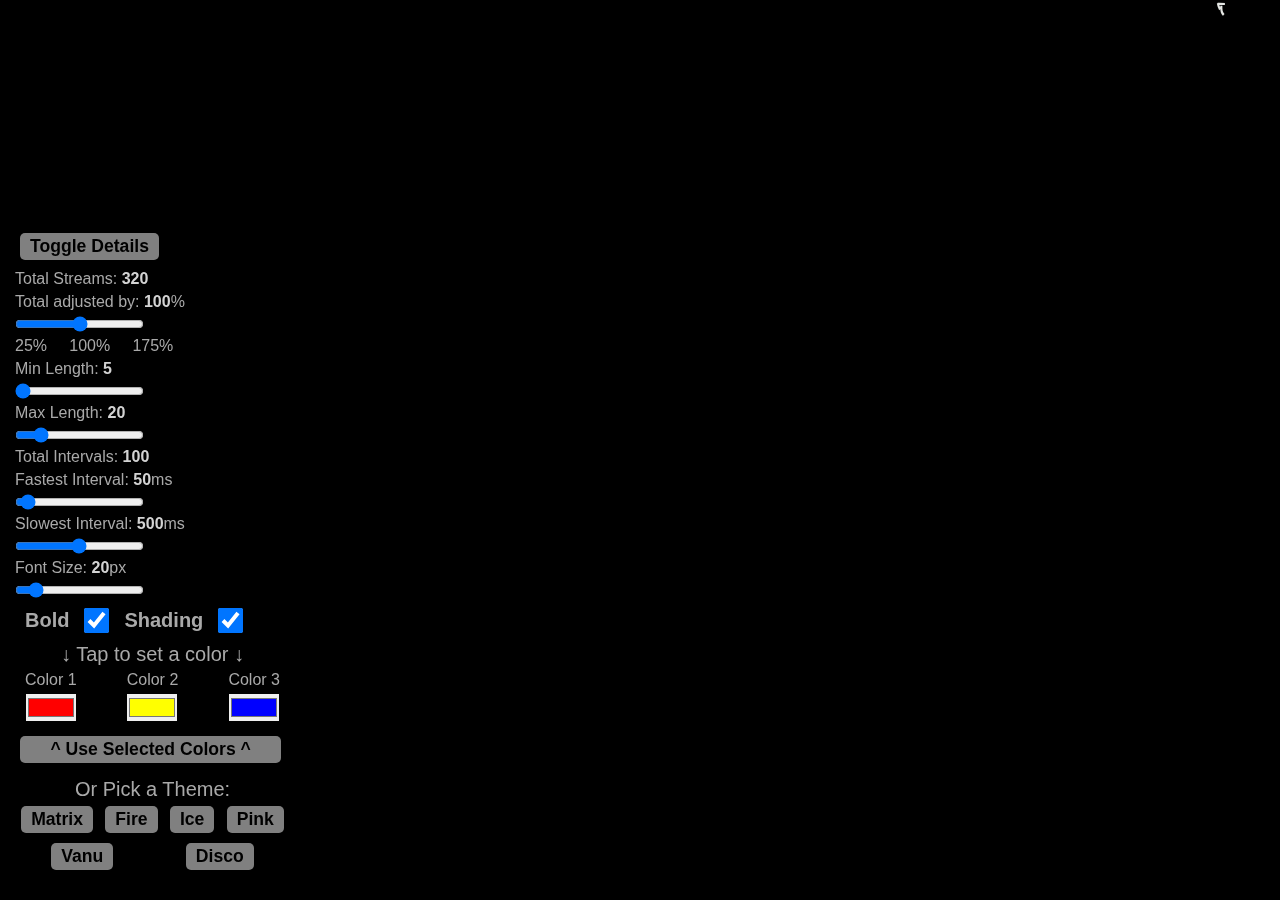
==== index.html @ be11be04 "adjust spacing around color selectors" ====
<!DOCTYPE html>
<html lang="en">
  <head>
    <meta charset="UTF-8" />
    <meta http-equiv="X-UA-Compatible" content="IE=edge" />
    <meta name="viewport" content="width=device-width, initial-scale=1.0" />
    <link rel="shortcut icon" href="favicon.ico" type="image/x-icon" />
    <title>Digital Rain...</title>
    <link rel="preconnect" href="https://fonts.googleapis.com" />
    <link rel="preconnect" href="https://fonts.gstatic.com" crossorigin />
    <link
      href="https://fonts.googleapis.com/css2?family=Cutive+Mono&display=swap"
      rel="stylesheet"
    />
    <style>
      * {
        margin: 0;
        padding: 0;
        box-sizing: border-box;
        color: darkgray;
      }

      body {
        background-color: black;
      }

      #canvas,
      #canvas2 {
        display: block;
        max-width: 100%;
      }

      #details {
        max-height: 100%;
        overflow-y: auto;
        padding-top: 20px;
        max-width: 275px;
        color: white;
        z-index: 100;
        margin: 15px;
        font-family: sans-serif;
        position: fixed;
        bottom: 0;
        -webkit-box-shadow: 0px 0px 25px 10px rgba(0, 0, 0, 0.75);
        box-shadow: 0px 0px 25px 10px rgba(0, 0, 0, 0.75);
        background-color: rgba(0, 0, 0, 0.75);
      }

      #debug * span {
        font-weight: bold;
        color: lightgray;
      }
      #debug > * {
        display: block;
        margin: 5px 0;
      }

      #profiles div {
        display: flex;
        flex-wrap: wrap;
        justify-content: space-around;
        margin: 10px 0;
      }

      #color-selectors {
        display: flex;
        justify-content: space-between;
        margin: 5px 10px;
      }
      .color-input-div {
        display: flex;
        flex-direction: column;
        align-items: center;
      }
      .color-input-div > input {
        margin: 5px 0;
        border: none;
      }

      .big-gray-btn {
        margin: 5px;
        padding: 3px 10px;
        font-size: 1.1em;
        font-weight: bold;
        color: black;
        background-color: gray;
        border-radius: 5px;
        border: none;
      }

      .d-none {
        display: none !important;
      }

      .fade-button {
        background-color: rgba(100, 100, 100, 0.5) !important;
      }
    </style>
  </head>

  <body>
    <canvas id="canvas"></canvas>
    <canvas
      id="canvas2"
      style="position: absolute; top: 0; left: 0; z-index: 10"
    ></canvas>

    <div id="details">
      <button
        id="toggle-details-btn"
        class="big-gray-btn"
        onclick="toggleDetailsDiv()"
      >
        Toggle Details
      </button>

      <div id="debug">
        <p>Total Streams: <span id="active-streams"></span></p>
        <label for="adjust-total-streams">
          Total adjusted by: <span id="adjust-total"></span>%
        </label>
        <input
          id="adjust-total-streams"
          name="adjust-total-streams"
          autocomplete="off"
          type="range"
          min="0.025"
          max="0.175"
          step="0.001"
          value="0.1"
        />
        <p>25% &nbsp;&nbsp;&nbsp; 100% &nbsp;&nbsp;&nbsp; 175%</p>
        <label for="set-min-length">
          Min Length: <span id="min-length"></span>
        </label>
        <input
          id="set-min-length"
          name="set-min-length"
          autocomplete="off"
          type="range"
          min="5"
          max="100"
          value="5"
        />
        <label for="set-max-length">
          Max Length: <span id="max-length"></span>
        </label>
        <input
          id="set-max-length"
          name="set-max-length"
          autocomplete="off"
          type="range"
          min="5"
          max="100"
          value="20"
        />
        <p>Total Intervals: <span id="num-intervals"></span></p>
        <label for="set-fastest-interval">
          Fastest Interval: <span id="fastest-interval"></span>ms
        </label>
        <input
          id="set-fastest-interval"
          name="set-fastest-interval"
          autocomplete="off"
          type="range"
          min="10"
          max="1000"
          value="50"
        />
        <label for="set-slowest-interval">
          Slowest Interval: <span id="slowest-interval"></span>ms
        </label>
        <input
          id="set-slowest-interval"
          name="set-slowest-interval"
          autocomplete="off"
          type="range"
          min="10"
          max="1000"
          value="500"
        />
        <label for="set-font-size">
          Font Size: <span id="font-size"></span>px
        </label>
        <input
          id="set-font-size"
          name="set-font-size"
          autocomplete="off"
          type="range"
          min="10"
          max="100"
          value="20"
          oninput="getFontSizeFromSlider()"
        />
      </div>

      <div id="change-stream-properties">
        <div style="display: flex; align-items: center; margin: 10px">
          <label
            style="font-weight: bold; margin-right: 15px; font-size: 20px"
            for="bold-checkbox"
            >Bold</label
          >
          <input
            style="width: 25px; height: 25px"
            type="checkbox"
            id="bold-checkbox"
            name="bold"
            checked
            autocomplete="off"
          />

          <label
            style="font-weight: bold; margin: 0 15px; font-size: 20px"
            for="shading-checkbox"
            >Shading</label
          >
          <input
            style="width: 25px; height: 25px"
            type="checkbox"
            id="shading-checkbox"
            name="shading"
            checked
            autocomplete="off"
          />
        </div>

        <p style="text-align: center; margin-bottom: 5px; font-size: 20px">
          &darr; Tap to set a color &darr;
        </p>
        <div id="color-selectors">
          <div class="color-input-div">
            <label for="color1">Color 1</label>
            <input
              type="color"
              name="color1"
              id="color1"
              autocomplete="off"
              value="#ff0000"
              onchange="changeStreamColors(this.value, null, null)"
            />
          </div>

          <div class="color-input-div">
            <label for="color2">Color 2</label>
            <input
              type="color"
              name="color2"
              id="color2"
              autocomplete="off"
              value="#ffff00"
              onchange="changeStreamColors(null, this.value, null)"
            />
          </div>

          <div class="color-input-div">
            <label for="color3">Color 3</label>
            <input
              type="color"
              name="color3"
              id="color3"
              autocomplete="off"
              value="#0000ff"
              onchange="changeStreamColors(null, null, this.value)"
            />
          </div>
        </div>
        <!-- END #color-selectors -->
        <button
          id="use-these-colors"
          onclick="useTheseColors()"
          style="width: 95%"
          class="big-gray-btn"
        >
          ^ Use Selected Colors ^
        </button>
      </div>
      <!-- END #change-stream-properties -->

      <div id="profiles">
        <p style="text-align: center; font-size: 20px; margin: 10px 0 -10px 0">
          Or Pick a Theme:
        </p>
        <div>
          <button class="big-gray-btn" onclick="setTheme('matrix')">
            Matrix
          </button>
          <button class="big-gray-btn" onclick="setTheme('fire')">Fire</button>
          <button class="big-gray-btn" onclick="setTheme('ice')">Ice</button>
          <button class="big-gray-btn" onclick="setTheme('pink')">Pink</button>
          <button class="big-gray-btn" onclick="setTheme('vanu')">Vanu</button>
          <button class="big-gray-btn" onclick="discoMode()">Disco</button>
        </div>
      </div>
    </div>

    <script src="./script.js" type="text/javascript"></script>
  </body>
</html>
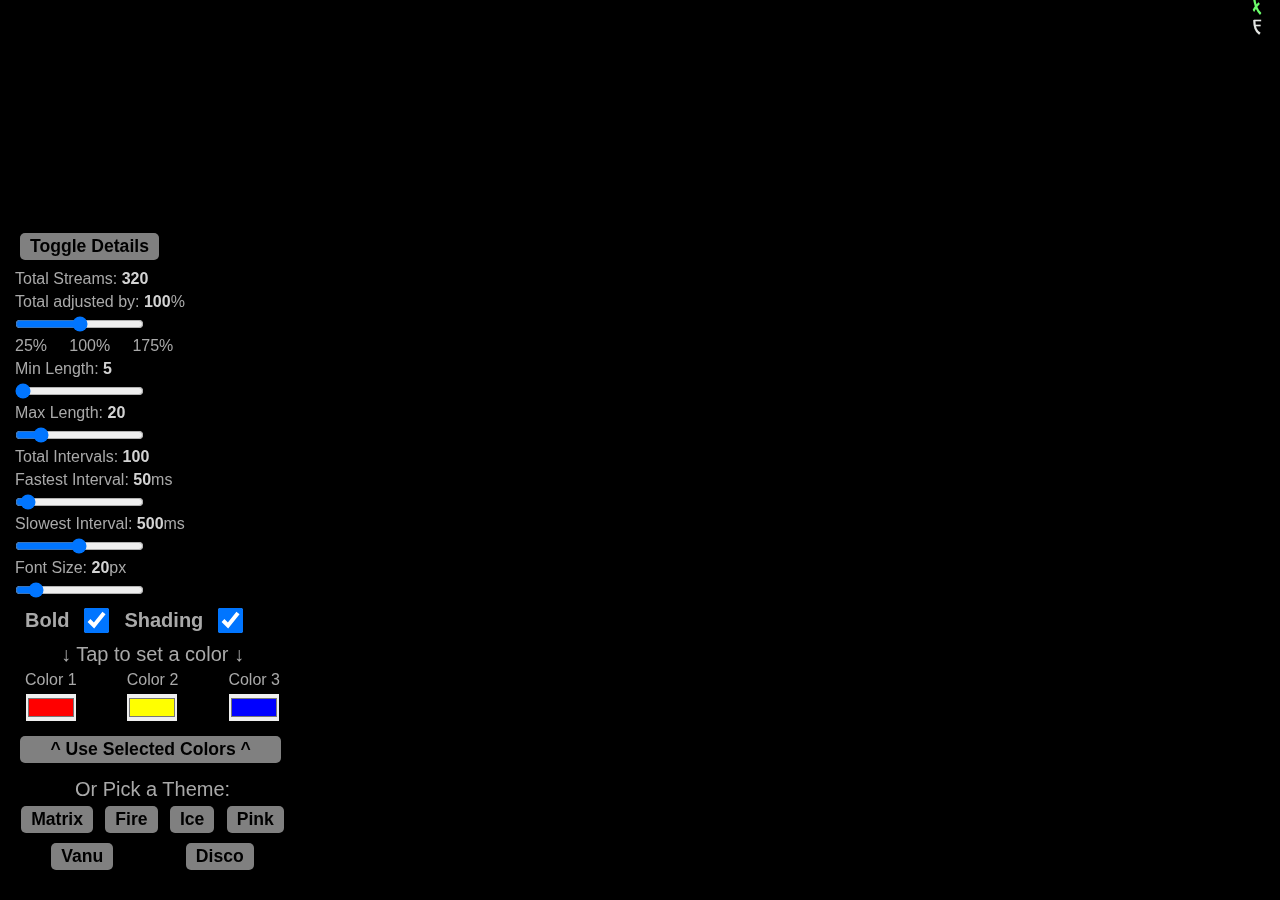
==== commit 81b84526: "hid overflow on body" ====
--- a/index.html
+++ b/index.html
@@ -22,6 +22,7 @@
 
       body {
         background-color: black;
+        overflow: hidden;
       }
 
       #canvas,
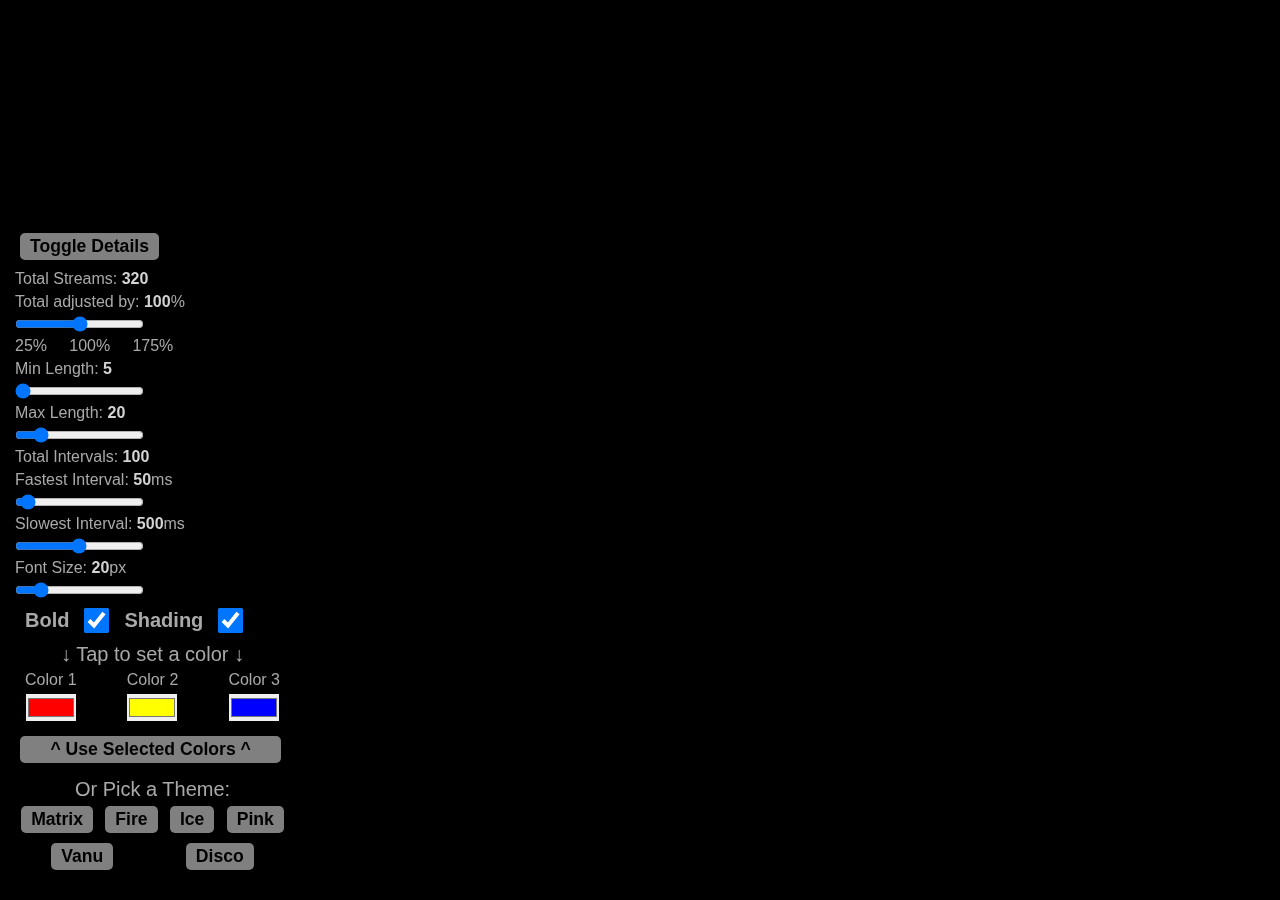
==== commit 31a602ab: "clean up clear/fill positions, allow smaller min font size" ====
--- a/index.html
+++ b/index.html
@@ -188,7 +188,7 @@
           name="set-font-size"
           autocomplete="off"
           type="range"
-          min="10"
+          min="5"
           max="100"
           value="20"
           oninput="getFontSizeFromSlider()"
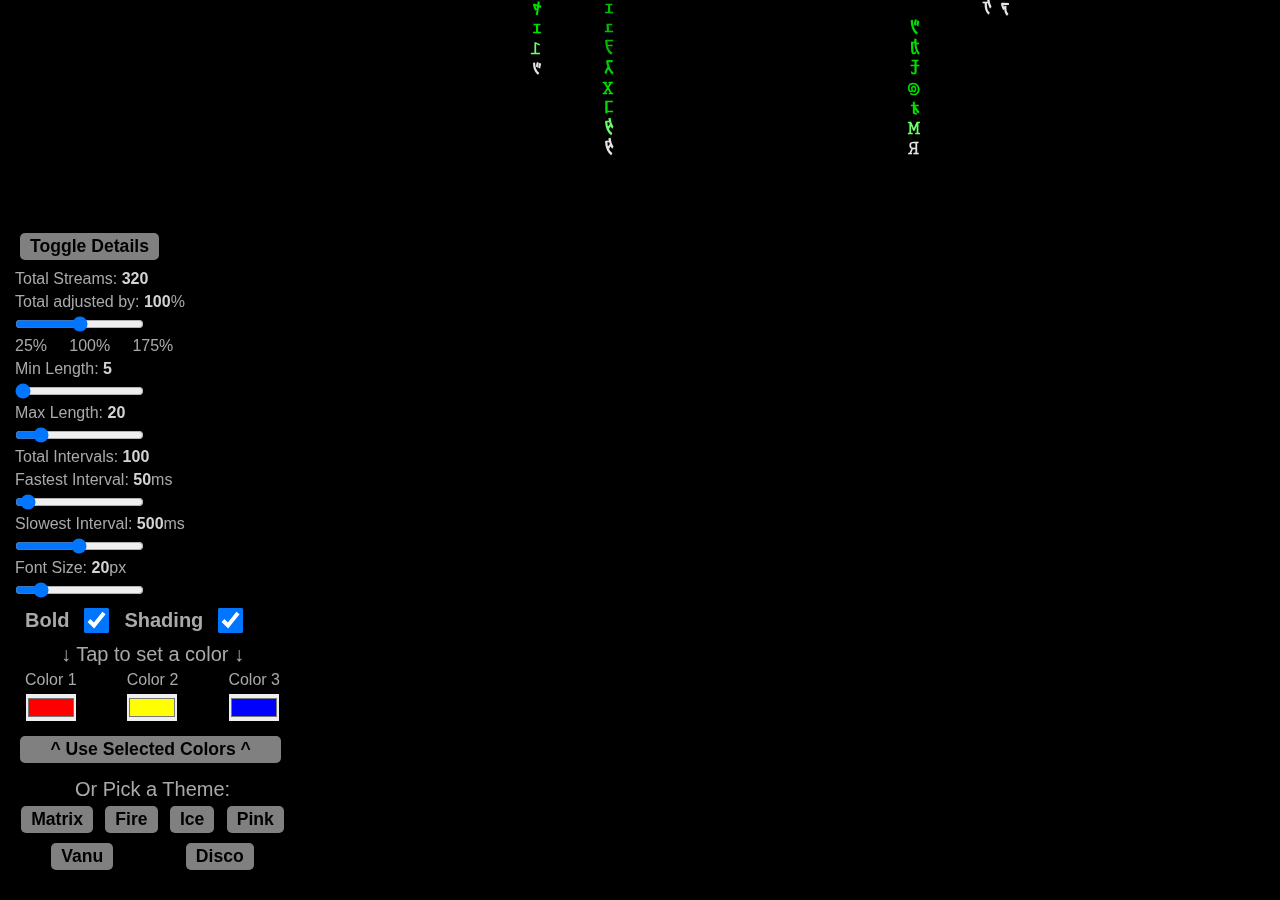
==== commit 3e597961: "minor formatting update" ====
--- a/index.html
+++ b/index.html
@@ -200,8 +200,9 @@
           <label
             style="font-weight: bold; margin-right: 15px; font-size: 20px"
             for="bold-checkbox"
-            >Bold</label
           >
+            Bold
+          </label>
           <input
             style="width: 25px; height: 25px"
             type="checkbox"
@@ -214,8 +215,9 @@
           <label
             style="font-weight: bold; margin: 0 15px; font-size: 20px"
             for="shading-checkbox"
-            >Shading</label
           >
+            Shading
+          </label>
           <input
             style="width: 25px; height: 25px"
             type="checkbox"
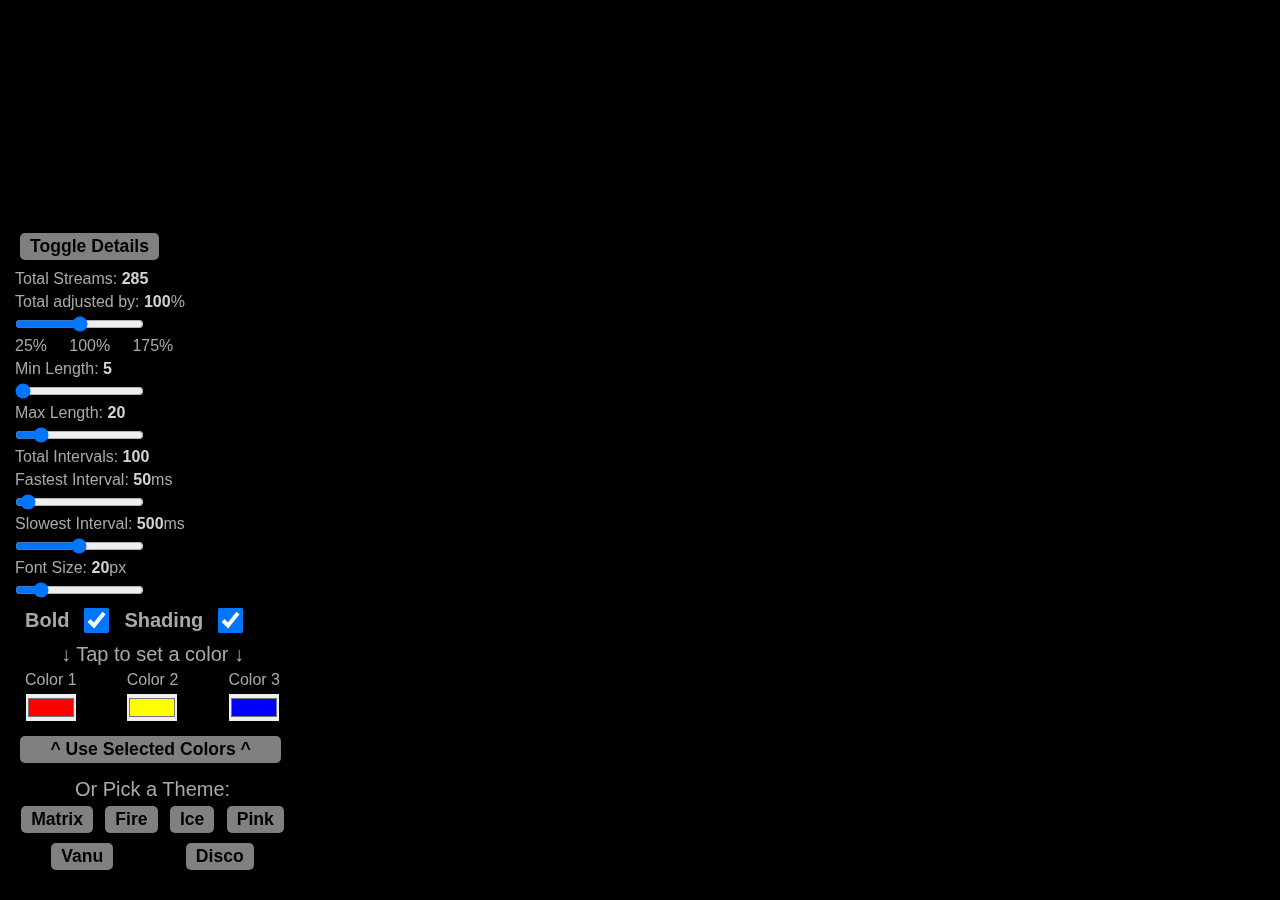
==== commit 79455785: "clean up calculateMaxStreams()" ====
--- a/index.html
+++ b/index.html
@@ -125,10 +125,10 @@
           name="adjust-total-streams"
           autocomplete="off"
           type="range"
-          min="0.025"
-          max="0.175"
-          step="0.001"
-          value="0.1"
+          min="0.25"
+          max="1.75"
+          step="0.01"
+          value="1"
         />
         <p>25% &nbsp;&nbsp;&nbsp; 100% &nbsp;&nbsp;&nbsp; 175%</p>
         <label for="set-min-length">
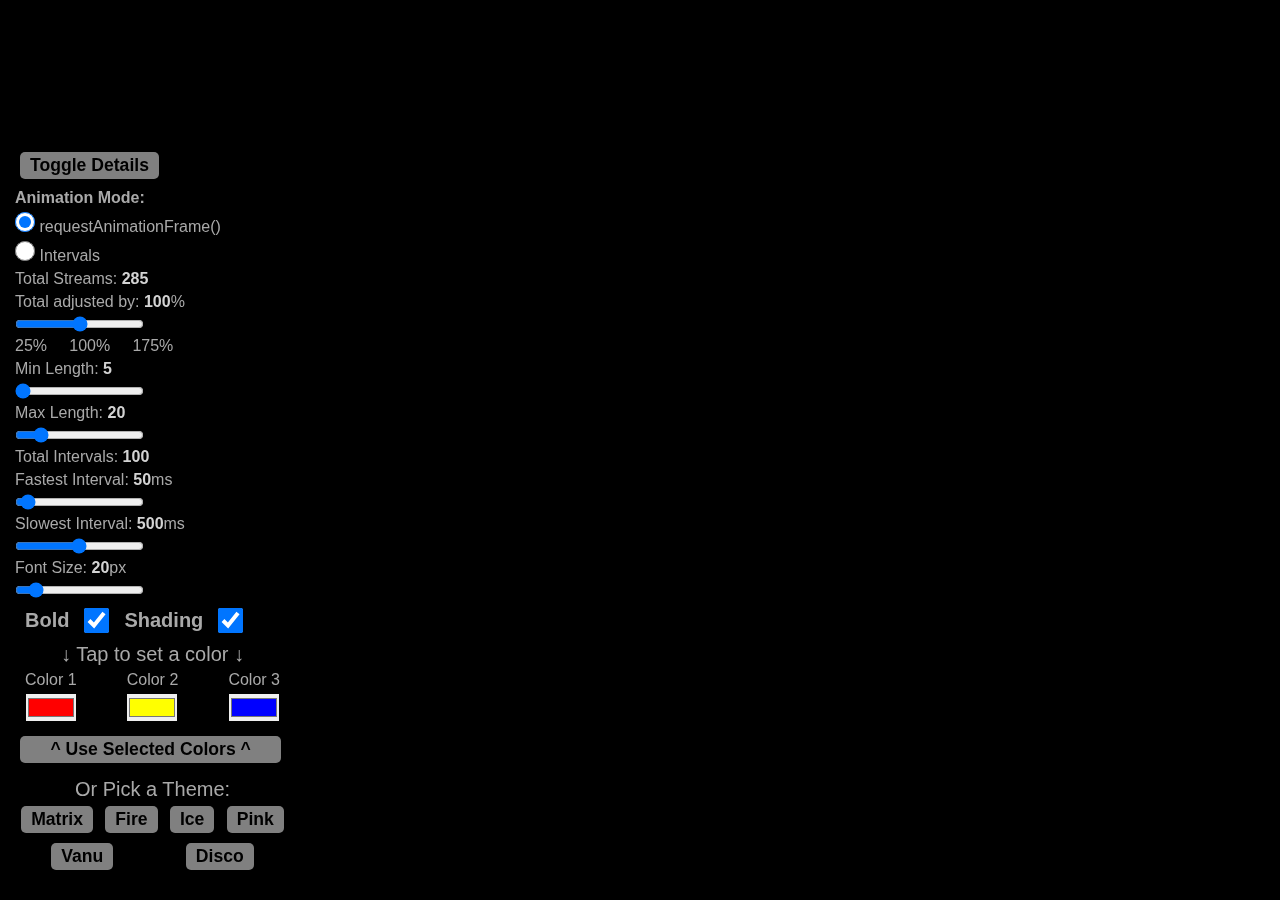
==== commit 6ec1bd30: "Added radios to toggle between animation modes" ====
--- a/index.html
+++ b/index.html
@@ -56,6 +56,11 @@
         margin: 5px 0;
       }
 
+      input[type="radio"] {
+        height: 20px;
+        width: 20px;
+      }
+
       #profiles div {
         display: flex;
         flex-wrap: wrap;
@@ -116,6 +121,29 @@
       </button>
 
       <div id="debug">
+        <p style="font-weight: bold">Animation Mode:</p>
+        <div class="animation-mode-div">
+          <input
+            type="radio"
+            id="use-reqAnimFrame-radio"
+            name="set-animation-mode"
+            value="requestAnimationFrame"
+            checked
+            autocomplete="off"
+          />
+          <label for="use-reqAnimFrame-radio">requestAnimationFrame()</label>
+        </div>
+        <div id="animation-mode-div">
+          <input
+            type="radio"
+            id="use-intervals-radio"
+            name="set-animation-mode"
+            value="intervals"
+            autocomplete="off"
+          />
+          <label for="use-intervals-radio">Intervals</label>
+        </div>
+
         <p>Total Streams: <span id="active-streams"></span></p>
         <label for="adjust-total-streams">
           Total adjusted by: <span id="adjust-total"></span>%
@@ -188,7 +216,7 @@
           name="set-font-size"
           autocomplete="off"
           type="range"
-          min="5"
+          min="10"
           max="100"
           value="20"
           oninput="getFontSizeFromSlider()"
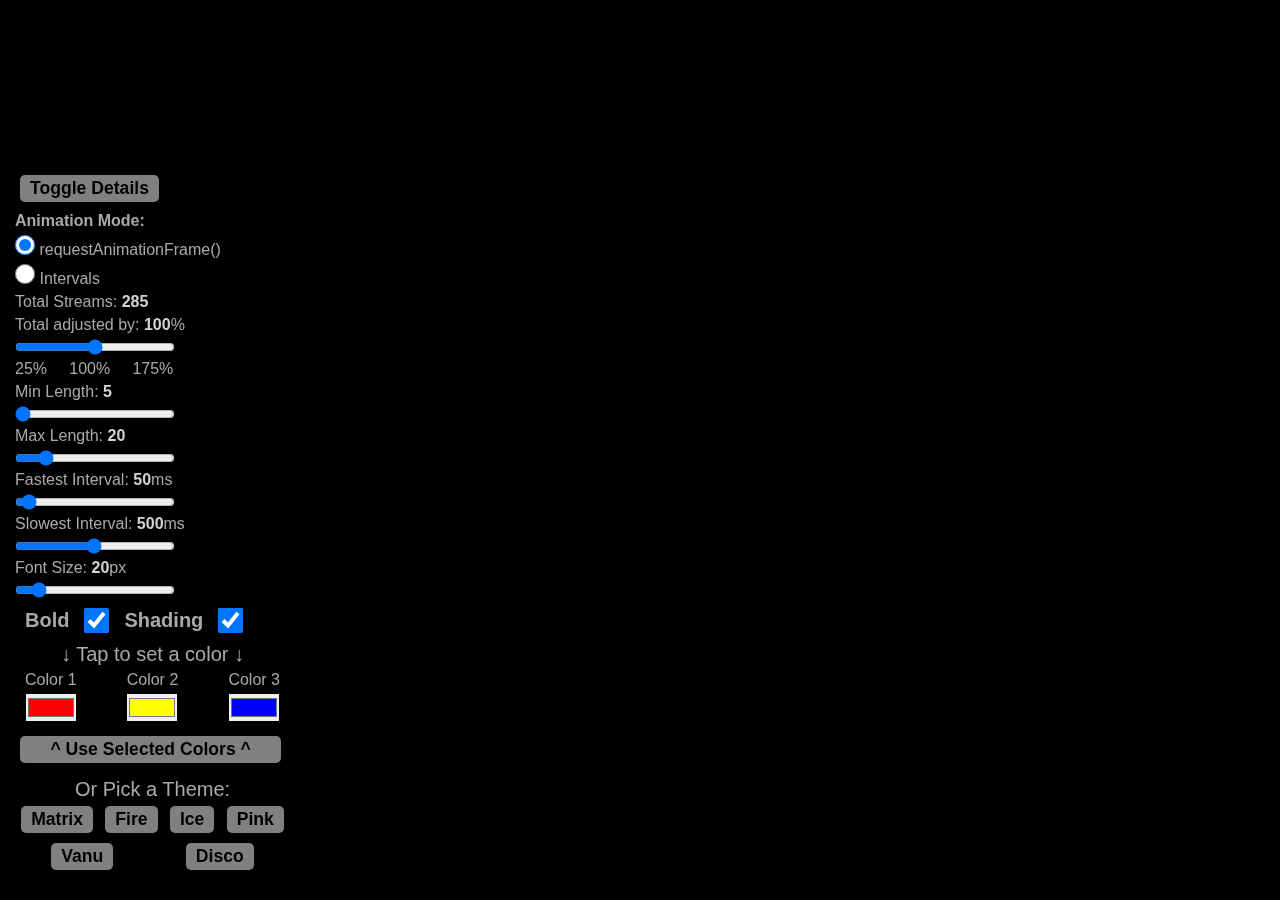
==== commit 432fed7c: "fix width of range sliders, remove total interview count" ====
--- a/index.html
+++ b/index.html
@@ -61,6 +61,10 @@
         width: 20px;
       }
 
+      input[type="range"] {
+        width: 160px;
+      }
+
       #profiles div {
         display: flex;
         flex-wrap: wrap;
@@ -183,7 +187,9 @@
           max="100"
           value="20"
         />
-        <p>Total Intervals: <span id="num-intervals"></span></p>
+        <p style="display: none !important">
+          Total Intervals: <span id="num-intervals"></span>
+        </p>
         <label for="set-fastest-interval">
           Fastest Interval: <span id="fastest-interval"></span>ms
         </label>
